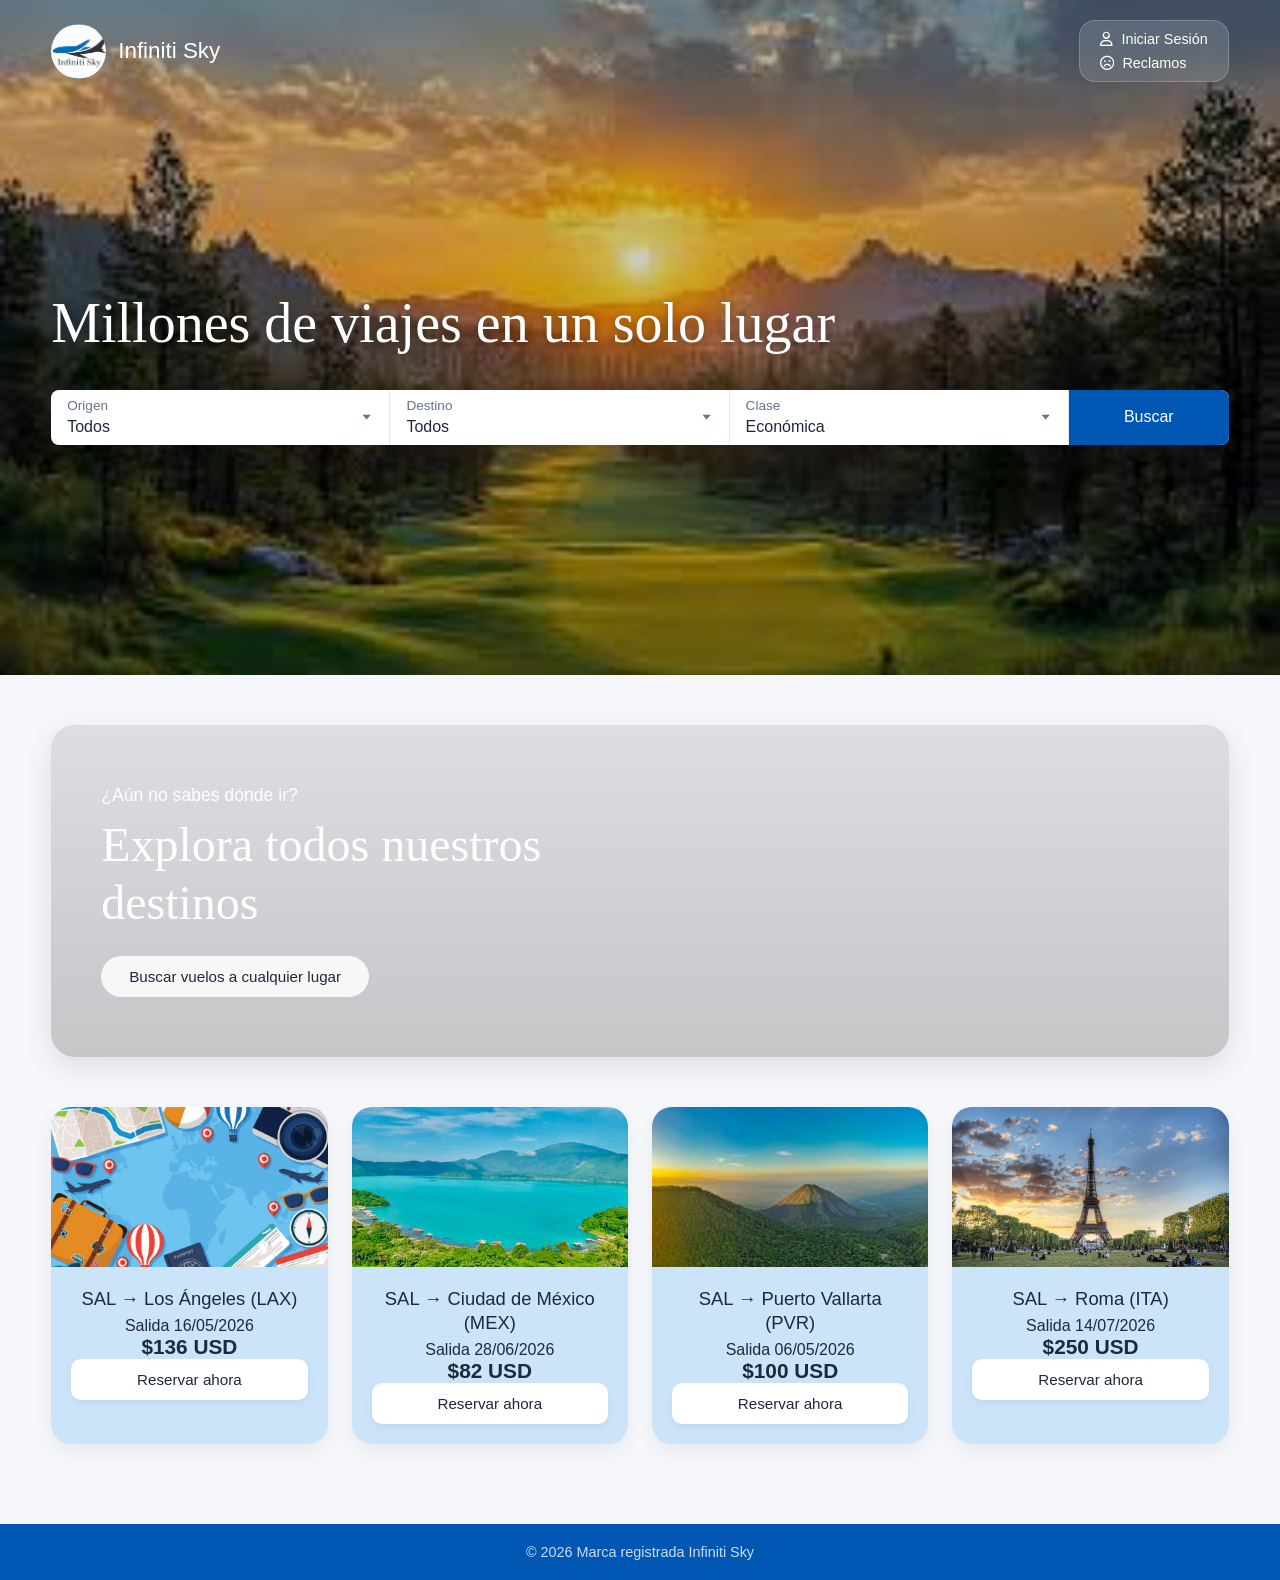
==== airline-frontend/index.html @ 82c2bf76 "Agregar codigo fuente del proyecto" ====
<!DOCTYPE html>
<html lang="es">
<head>
    <meta charset="UTF-8">
    <meta name="viewport" content="width=device-width, initial-scale=1.0">
    <title>Infiniti Sky</title>
    <link rel="stylesheet" href="css/style.css">
    <link rel="stylesheet" href="https://cdnjs.cloudflare.com/ajax/libs/font-awesome/6.5.2/css/all.min.css"/>
</head>
<body>

<header class="header">
    <nav class="navbar container">
        <div class="logo-container">
            <img src="assets/images/logo.png" alt="logo">
            <h2>Infiniti Sky</h2>
        </div>
        <ul class="nav-links">
            <li id="nav-login">
                <a href="login.html">
                    <i class="fa-regular fa-user"></i> Iniciar Sesión
                </a>
            </li>
            <li>
                <a href="#">
                    <i class="fa-regular fa-face-frown"></i> Reclamos
                </a>
            </li>
            <li id="nav-trips" style="display:none">
                <a href="my-trips.html">
                    <i class="fa-solid fa-suitcase"></i> Mis Viajes
                </a>
            </li>
            <li id="nav-logout" style="display:none">
                <a href="#" id="btn-logout">
                    <i class="fa-solid fa-right-from-bracket"></i>
                    <span id="nav-username"></span> Salir
                </a>
            </li>
        </ul>
    </nav>
</header>

<section class="hero">
    <div class="hero-overlay">
        <div class="hero-content container">
            <h1 class="serif-font">Millones de viajes en un solo lugar</h1>
            
            <div class="search-box">
                <div class="input-group">
                    <label>Origen</label>
                    <select id="search-origin">
                        <option value="">Todos</option>
                        <option value="San Salvador">San Salvador</option>
                        <option value="Guatemala">Guatemala</option>
                        <option value="Miami">Miami</option>
                    </select>
                </div>
                <div class="input-group">
                    <label>Destino</label>
                    <select id="search-dest">
                        <option value="">Todos</option>
                        <option value="Los Angeles">Los Ángeles</option>
                        <option value="Mexico">Ciudad de México</option>
                        <option value="Roma">Roma</option>
                        <option value="Puerto Vallarta">Puerto Vallarta</option>
                    </select>
                </div>
                <div class="input-group">
                    <label>Clase</label>
                    <select>
                        <option>Económica</option>
                        <option>Business</option>
                        <option>Premium</option>
                    </select>
                </div>
                <button class="search-btn" id="search-btn">Buscar</button>
            </div>
        </div>
    </div>
</section>

<section class="promo-banner container">
    <div class="promo-card">
        <span>¿Aún no sabes dónde ir?</span>
        <h2 class="serif-font">Explora todos nuestros destinos</h2>
        <a href="#flights-grid" class="promo-btn">Buscar vuelos a cualquier lugar</a>
    </div>
</section>

<section class="destinations container">
    <div class="cards-grid" id="flights-grid">
        </div>
</section>

<footer class="footer">
    <p>© 2026 Marca registrada Infiniti Sky</p>
</footer>

<script src="js/api.js"></script>
<script src="js/auth.js"></script>
<script src="js/app.js"></script>
</body>
</html>
---- airline-frontend/css/style.css ----
/* ================= GENERAL ================= */
*{
    margin: 0;
    padding: 0;
    box-sizing: border-box;
}

@import url('https://fonts.googleapis.com/css2?family=Cinzel:wght@400;500;600&family=Poppins:wght@300;400;500;600;700&display=swap');

body{
    font-family: 'Poppins', sans-serif;
    background: #F5F7FA;
    color: #1E293B;
    overflow-x: hidden;
}

.container{
    width: 92%;
    max-width: 1200px;
    margin: auto;
}

/* Tipografía elegante para títulos principales (Estilo Serif de la imagen) */
.serif-font {
    font-family: 'Cinzel', Georgia, serif;
    font-weight: 400;
}

/* ================= NAVBAR ================= */
.header{
    position: absolute;
    width: 100%;
    z-index: 100;
}

.navbar{
    display: flex;
    justify-content: space-between;
    align-items: center;
    padding: 20px 0;
}

.logo-container{
    display: flex;
    align-items: center;
    gap: 12px;
}

.logo-container img{
    width: 55px;
    height: 55px;
    border-radius: 50%;
    object-fit: cover;
}

.logo-container h2{
    color: white;
    font-size: 1.4rem;
    font-weight: 500;
}

.nav-links{
    display: flex;
    flex-direction: column;
    gap: 8px;
    list-style: none;
    background: rgba(255, 255, 255, 0.15);
    backdrop-filter: blur(8px);
    padding: 10px 20px;
    border-radius: 16px;
    border: 1px solid rgba(255, 255, 255, 0.2);
}

.nav-links a{
    text-decoration: none;
    color: white;
    font-size: 0.9rem;
    font-weight: 400;
    display: flex;
    align-items: center;
    gap: 8px;
    transition: 0.3s;
}

.nav-links a:hover{
    color: #D1E8FF;
}

/* ================= HERO ================= */
.hero{
    background-image: url('../assets/images/hero.jpg');
    background-size: cover;
    background-position: center;
    min-height: 75vh;
    position: relative;
}

.hero-overlay{
    width: 100%;
    min-height: 75vh;
    background: rgba(0, 0, 0, 0.2); /* Sombreado sutil para no opacar el paisaje */
    display: flex;
    align-items: center;
}

.hero-content{
    color: white;
    padding-top: 100px;
    padding-bottom: 40px;
}

.hero-content h1{
    font-size: 3.5rem;
    margin-bottom: 35px;
    text-shadow: 0 2px 10px rgba(0,0,0,0.4);
}

/* ================= SEARCH BOX (Línea Blanca Continua) ================= */
.search-box{
    background: white;
    display: grid;
    grid-template-columns: repeat(3, 1fr) 160px;
    border-radius: 8px;
    overflow: hidden;
    box-shadow: 0 15px 35px rgba(0,0,0,0.15);
}

.input-group{
    display: flex;
    flex-direction: column;
    position: relative;
    border-right: 1px solid #E2E8F0;
}

.input-group label{
    font-size: 0.85rem;
    color: #64748B;
    font-weight: 500;
    position: absolute;
    top: 8px;
    left: 16px;
    z-index: 2;
}

.input-group select{
    padding: 28px 16px 10px 16px;
    border: none;
    background: transparent;
    color: #1E293B;
    font-size: 1rem;
    outline: none;
    width: 100%;
    cursor: pointer;
    appearance: none; /* Remueve flecha nativa */
    background-image: url("data:image/svg+xml;utf8,<svg xmlns='http://www.w3.org/2000/svg' width='12' height='12' fill='%2364748B' viewBox='0 0 16 16'><path d='M7.247 11.14 2.451 5.658C2.185 5.355 2.41 5 2.813 5h9.373c.403 0 .628.355.361.658l-4.796 5.48a1 1 0 0 1-1.506 0z'/></svg>");
    background-repeat: no-repeat;
    background-position: calc(100% - 16px) center;
}

.input-group select option{
    color: #1E293B;
    background: white;
}

.search-btn{
    background: #0056B3;
    color: white;
    border: none;
    font-size: 1rem;
    font-weight: 500;
    cursor: pointer;
    transition: 0.3s;
}

.search-btn:hover{
    background: #004494;
}

/* ================= BANNER PROMOCIONAL ================= */
.promo-banner {
    margin-top: 50px;
    margin-bottom: 50px;
}

.promo-card {
    background-image: linear-gradient(rgba(0,0,0,0.1), rgba(0,0,0,0.2)), url('../assets/images/banner.jpg'); /* Pon aquí tu imagen del montañista */
    background-size: cover;
    background-position: center;
    border-radius: 24px;
    padding: 60px 50px;
    color: white;
    box-shadow: 0 10px 30px rgba(0,0,0,0.1);
}

.promo-card span {
    font-size: 1.1rem;
    display: block;
    margin-bottom: 10px;
    font-weight: 300;
}

.promo-card h2 {
    font-size: 3rem;
    max-width: 500px;
    line-height: 1.2;
    margin-bottom: 25px;
}

.promo-btn {
    display: inline-block;
    padding: 12px 28px;
    background: rgba(255, 255, 255, 0.85);
    color: #1E293B;
    text-decoration: none;
    border-radius: 30px;
    font-size: 0.95rem;
    font-weight: 500;
    backdrop-filter: blur(5px);
    transition: 0.3s;
}

.promo-btn:hover {
    background: rgba(255, 255, 255, 1);
    transform: translateY(-2px);
}

/* ================= DESTINOS / GRID ================= */
.destinations{
    padding-bottom: 80px;
}

.cards-grid{
    display: grid;
    grid-template-columns: repeat(4, 1fr);
    gap: 24px;
}

/* ================= CARDS AZUL CIELO ================= */
.card{
    background: #CBE4F9; /* Tono celeste exacto de la referencia */
    border-radius: 20px;
    overflow: hidden;
    box-shadow: 0 8px 20px rgba(0,0,0,0.06);
    display: flex;
    flex-direction: column;
    border: none;
    transition: transform 0.3s;
}

.card:hover {
    transform: translateY(-5px);
}

.card img{
    width: 100%;
    height: 160px;
    object-fit: cover;
}

.card-content{
    padding: 20px;
    text-align: center;
    display: flex;
    flex-direction: column;
    flex-grow: 1;
}

.card-content h3{
    font-size: 1.15rem;
    color: #1E293B;
    font-weight: 500;
    margin-bottom: 6px;
    line-height: 1.3;
}

.departure-date {
    font-size: 0.85rem;
    color: #64748B;
    margin-bottom: 15px;
}

.price-container {
    margin-top: auto;
    text-align: right;
    margin-bottom: 15px;
}

.price{
    font-size: 1.3rem;
    font-weight: 600;
    color: #1E293B;
}

.price-details {
    font-size: 0.8rem;
    color: #52647C;
    display: block;
    text-align: center;
    margin-bottom: 15px;
}

.card button{
    width: 100%;
    padding: 12px;
    border: none;
    border-radius: 10px;
    background: white;
    color: #1E293B;
    font-size: 0.95rem;
    font-weight: 500;
    cursor: pointer;
    box-shadow: 0 4px 10px rgba(0,0,0,0.05);
    transition: 0.3s;
}

.card button:hover{
    background: #F8FAFC;
    box-shadow: 0 6px 15px rgba(0,0,0,0.1);
}

/* ================= FOOTER ================= */
.footer{
    background: #0056B3;
    color: rgba(255, 255, 255, 0.8);
    text-align: center;
    padding: 20px;
    font-size: 0.9rem;
}

/* ================= RESPONSIVE ================= */
@media(max-width: 1100px){
    .cards-grid {
        grid-template-columns: repeat(2, 1fr);
    }
}

@media(max-width: 900px){
    .search-box{
        grid-template-columns: 1fr;
    }
    .input-group {
        border-right: none;
        border-bottom: 1px solid #E2E8F0;
    }
    .search-btn {
        padding: 15px;
    }
    .hero-content h1{
        font-size: 2.5rem;
    }
    .promo-card h2 {
        font-size: 2rem;
    }
}

@media(max-width: 600px){
    .cards-grid {
        grid-template-columns: 1fr;
    }
    .navbar {
        flex-direction: column;
        gap: 15px;
    }
}
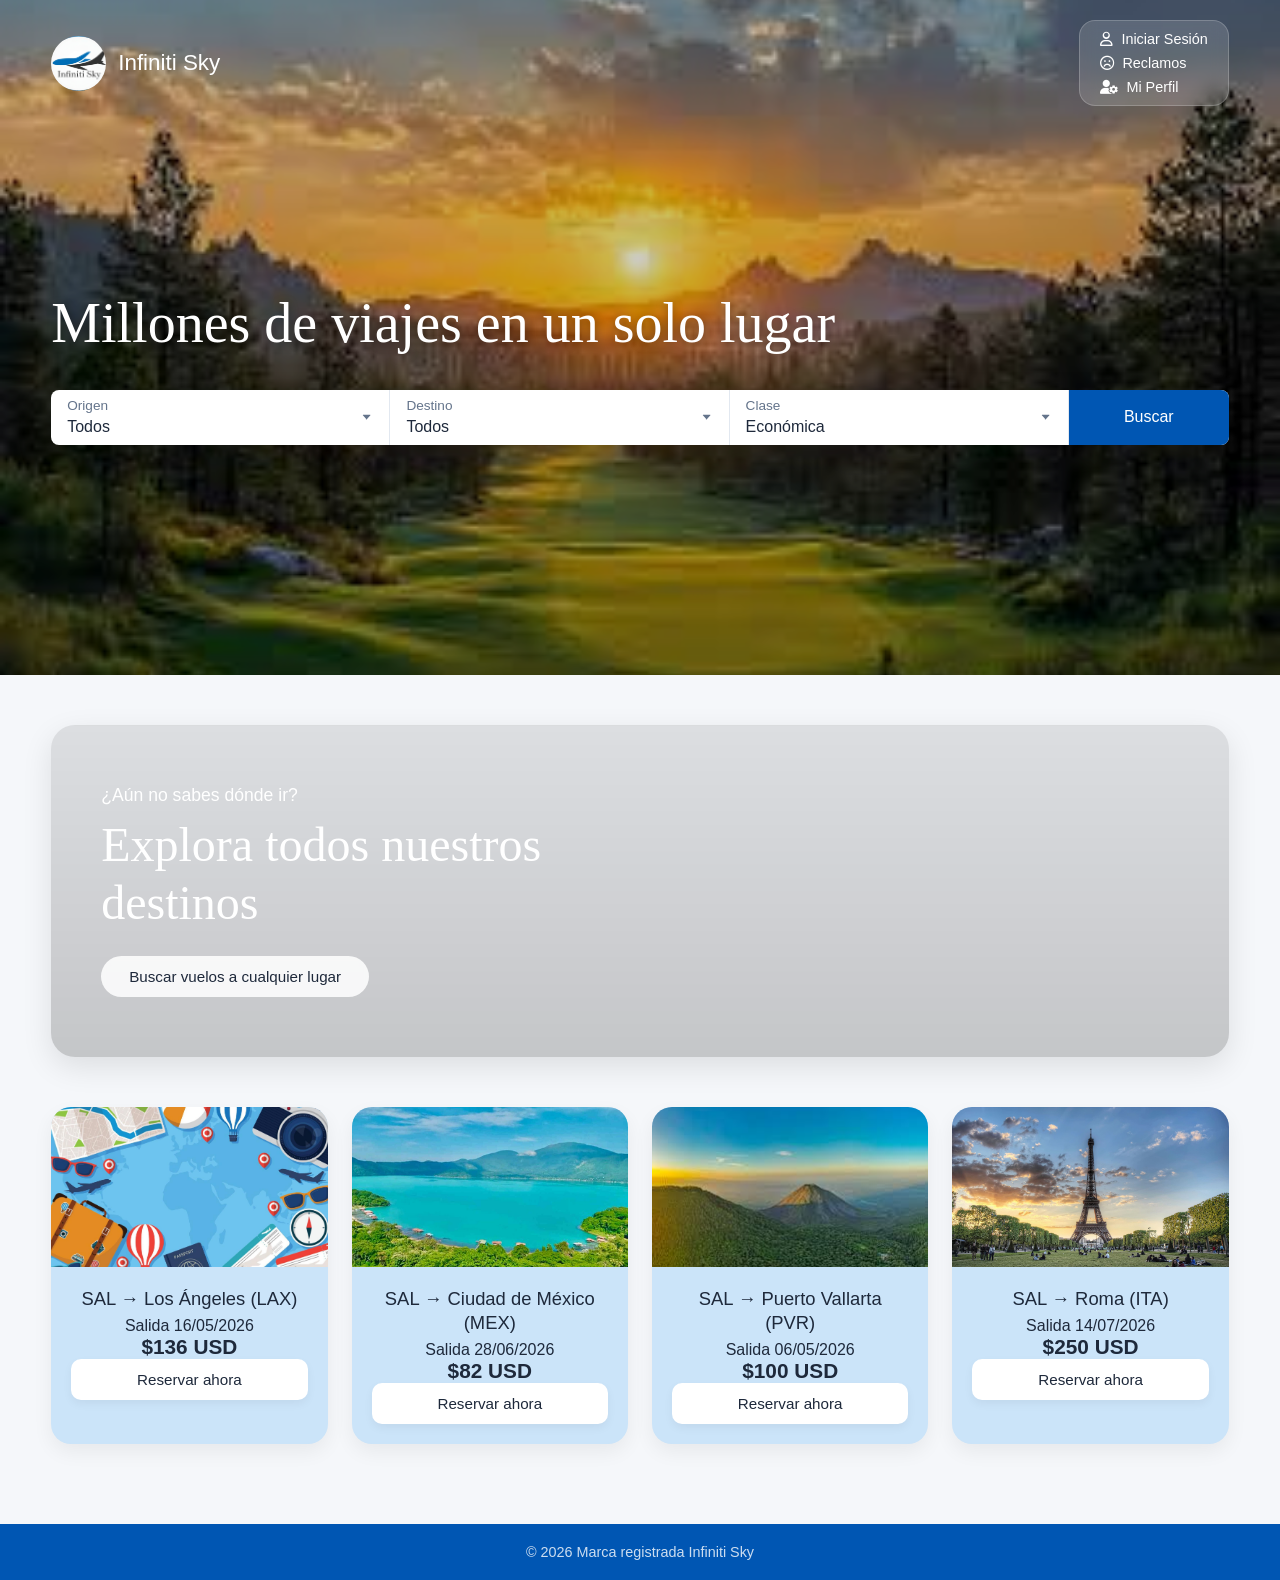
==== commit f1af2cb5: "Add files via upload" ====
--- a/airline-frontend/index.html
+++ b/airline-frontend/index.html
@@ -22,7 +22,7 @@
                 </a>
             </li>
             <li>
-                <a href="#">
+                <a href="claims.html">
                     <i class="fa-regular fa-face-frown"></i> Reclamos
                 </a>
             </li>
@@ -31,6 +31,11 @@
                     <i class="fa-solid fa-suitcase"></i> Mis Viajes
                 </a>
             </li>
+            <li>
+    <a href="profile.html">
+        <i class="fa-solid fa-user-gear"></i> Mi Perfil
+    </a>
+</li>
             <li id="nav-logout" style="display:none">
                 <a href="#" id="btn-logout">
                     <i class="fa-solid fa-right-from-bracket"></i>
